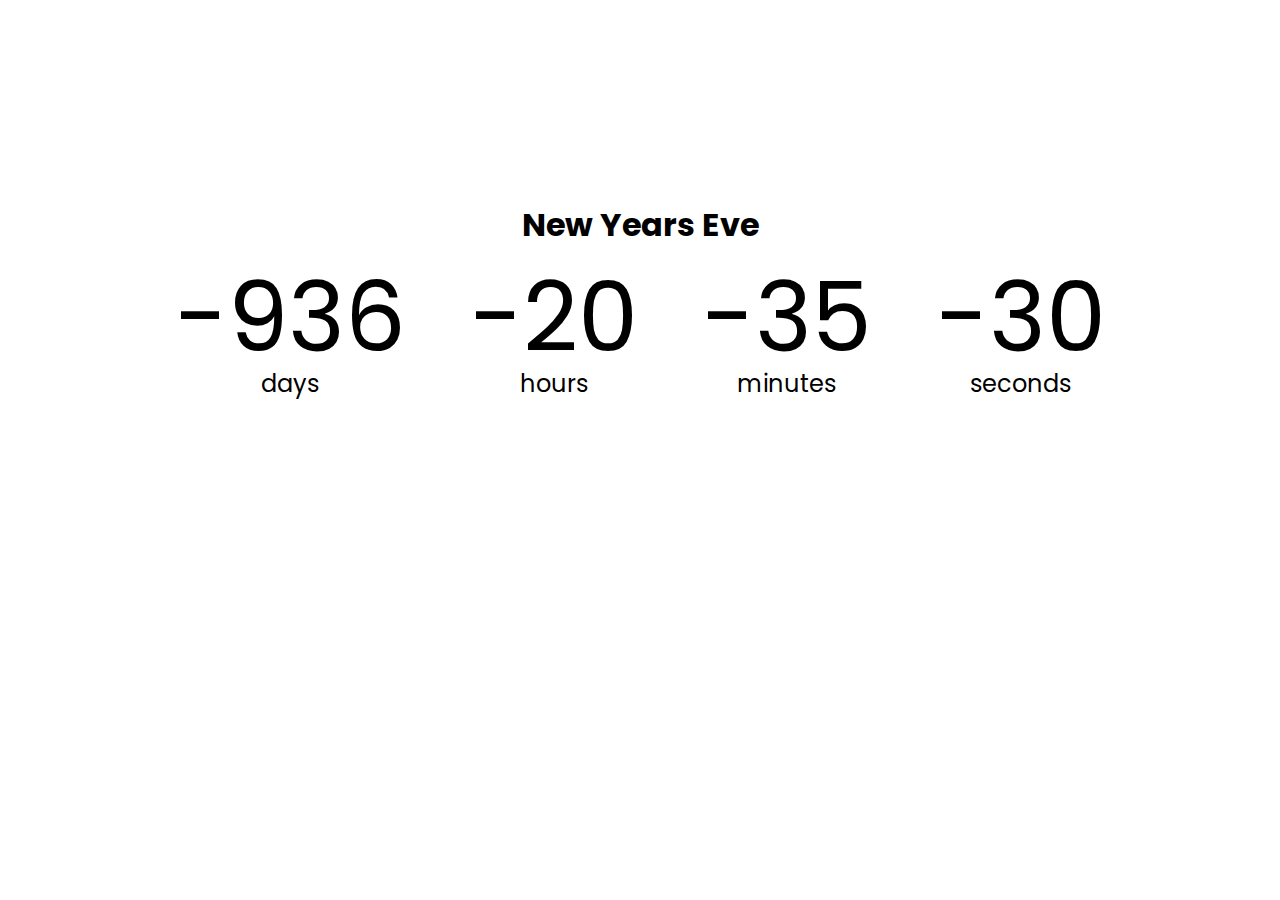
==== index.html @ 4018001f "Initial commit" ====
<!DOCTYPE html>
<html lang="en">
<head>
    <meta charset="UTF-8">
    <meta name="viewport" content="width=device-width, initial-scale=1.0">
    <title>Countdown Timer</title>
    <link rel="stylesheet" href="style.css">
    <script src="script.js" defer>


    </script>
</head>
<body>
    <h1>New Years Eve</h1>

    <div class="countdown-container">
        <div class="countdown-el days-c">
            <p class="bigtext" id="days">0</p>
            <span>days</span>
        </div>
        <div class="countdown-el hours-c">
            <p class="bigtext" id="hours">0</p>
            <span>hours</span>
        </div>
        <div class="countdown-el mins-c">
            <p class="bigtext" id="minutes">0</p>  
            <span>minutes</span>
        </div>
        <div class="countdown-el seconds-c">
            <p class="bigtext" id="seconds">0</p>
            <span>seconds</span>
        </div>
    </div>
</body>
</html>
---- style.css ----
@import url('https://fonts.googleapis.com/css2?family=Poppins:ital,wght@0,100;0,200;0,300;0,400;0,500;0,600;0,700;0,800;0,900;1,100;1,200;1,300;1,400;1,500;1,600;1,700;1,800;1,900&display=swap');

* {
    box-sizing: border-box;
}
body {
    font-family: 'Poppins', sans-serif;
    margin: 0;
    color: black;
    overflow-y: hidden;
    background-image: url(https://images.unsplash.com/photo-1518972734183-c5b490a7c637?q=80&w=1470&auto=format&fit=crop&ixlib=rb-4.0.3&ixid=M3wxMjA3fDB8MHxwaG90by1wYWdlfHx8fGVufDB8fHx8fA%3D%3D);
    min-height: 100vh;
    background-size: cover;
    background-position: center top;
    display: flex;
    flex-direction: column;
    align-items: center;
    justify-content: center;
    margin-top: -10rem;
}
.h1 {
    font-size: 7rem;
}
.countdown-container {
    display: flex;
}
.bigtext {
    font-size: 6rem;
    line-height: 1;  
    margin: 0 2rem;
}

.countdown-el{
    text-align: center;
}
.countdown-el span {
    font-size: 1.5rem;
}
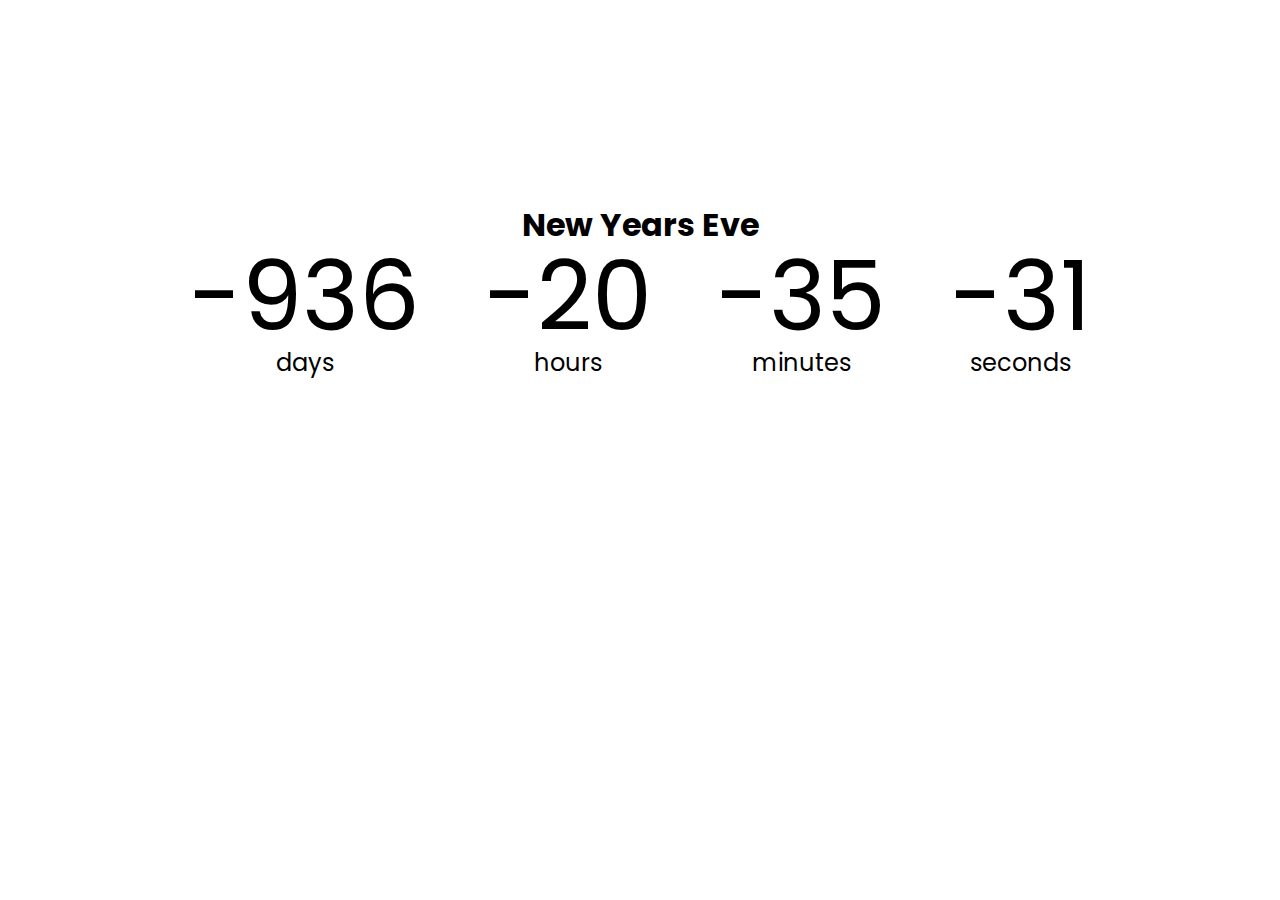
==== commit 04ebece1: "Update Responsiveness Sheet" ====
--- a/index.html
+++ b/index.html
@@ -5,6 +5,7 @@
     <meta name="viewport" content="width=device-width, initial-scale=1.0">
     <title>Countdown Timer</title>
     <link rel="stylesheet" href="style.css">
+    <link rel="stylesheet" href="responsiveness.css">
     <script src="script.js" defer>
 
 
@@ -12,7 +13,7 @@
 </head>
 <body>
     <h1>New Years Eve</h1>
-
+    <!-- <br> -->
     <div class="countdown-container">
         <div class="countdown-el days-c">
             <p class="bigtext" id="days">0</p>
--- a/style.css
+++ b/style.css
@@ -2,6 +2,7 @@
 
 * {
     box-sizing: border-box;
+    margin: 0;
 }
 body {
     font-family: 'Poppins', sans-serif;
@@ -10,6 +11,7 @@
     overflow-y: hidden;
     background-image: url(https://images.unsplash.com/photo-1518972734183-c5b490a7c637?q=80&w=1470&auto=format&fit=crop&ixlib=rb-4.0.3&ixid=M3wxMjA3fDB8MHxwaG90by1wYWdlfHx8fGVufDB8fHx8fA%3D%3D);
     min-height: 100vh;
+    max-width: 100%;
     background-size: cover;
     background-position: center top;
     display: flex;
@@ -19,7 +21,7 @@
     margin-top: -10rem;
 }
 .h1 {
-    font-size: 7rem;
+    font-size: 10rem;
 }
 .countdown-container {
     display: flex;
--- a/responsiveness.css
+++ b/responsiveness.css
@@ -0,0 +1,51 @@
+@media only screen and (max-width:620px) {
+    .countdown-container {
+        display: grid;
+    }
+    .days-c {
+        grid-column-start: 0;
+        grid-column-end: 1;
+        grid-row-start: 0;
+        grid-row-end: 1;   
+    }
+    .hours-c {
+        grid-column-start: 1;
+        grid-column-end: 2;
+        grid-row-start: 0;
+        grid-row-end: 1;   
+    }
+    .mins-c {
+        grid-column-start: 0;
+        grid-column-end: 1;
+        grid-row-start: 1;
+        grid-row-end: 2;   
+    }
+    .seconds-c {
+        grid-column-start: 1;
+        grid-column-end: 2;
+        grid-row-start: 1;
+        grid-row-end: 2;   
+    }
+    body {
+        display: flex;
+        justify-content: center;
+        align-items: center;
+        /* position: relative; */
+        bottom: 0;
+        margin-top: 1rem;
+    }
+    .bigText {
+        font-size: 1.5rem;
+    }
+    .countdown-el span {
+        font-size: 1rem;
+    }
+}
+@media only screen and (max-width:370px) {
+    .bigText {
+        font-size: 1rem;
+    }
+    .countdown-el span {
+        font-size: .8rem;
+    }
+}